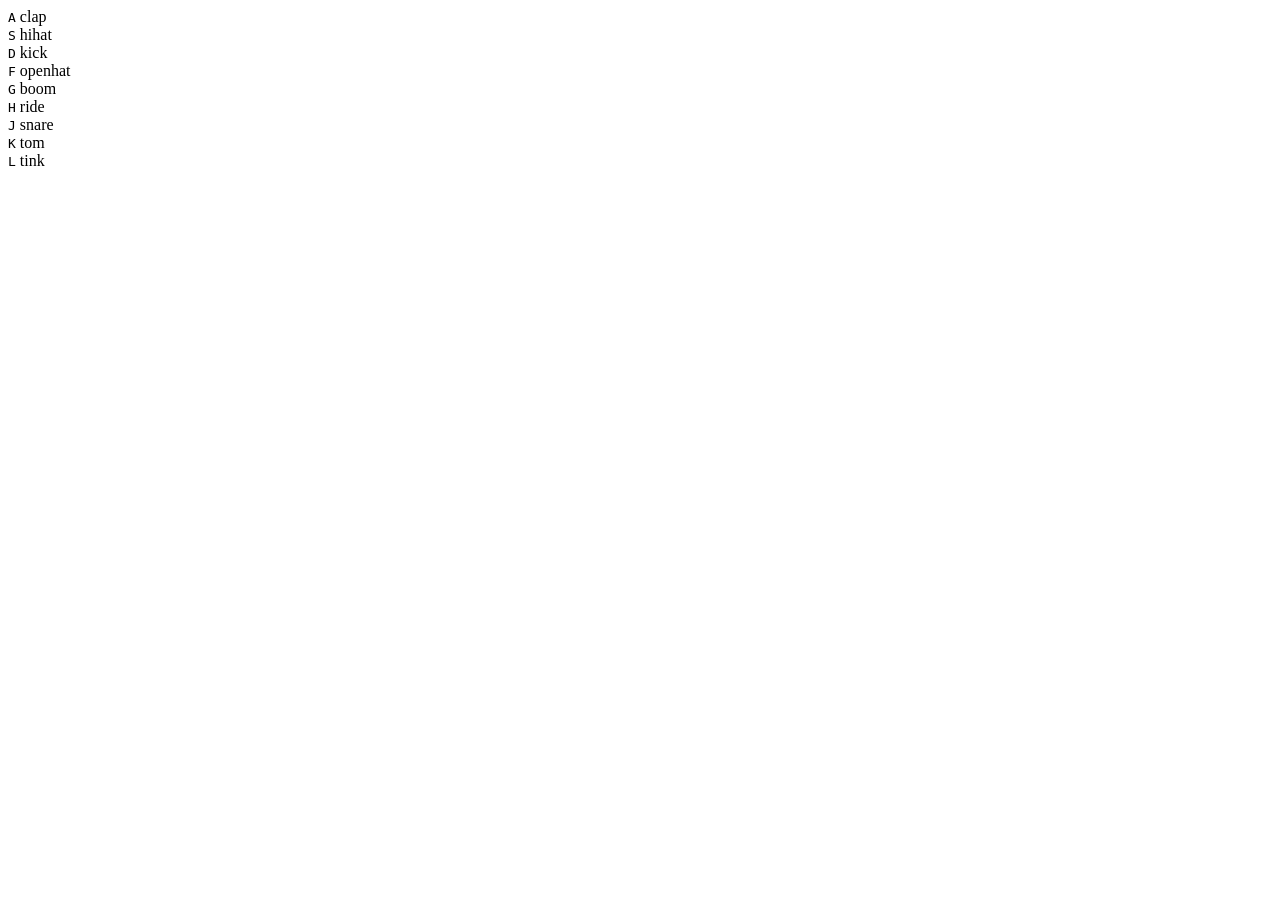
==== 01 - JavaScript Drum Kit/index.html @ a862ea58 "First commit" ====
<!DOCTYPE html>
<html lang="en">
<head>
  <meta charset="UTF-8">
  <title>JS Drum Kit</title>
  <link rel="stylesheet" href="style.css">
</head>
<body>


  <div class="keys">
    <div data-key="65" class="key">
      <kbd>A</kbd>
      <span class="sound">clap</span>
    </div>
    <div data-key="83" class="key">
      <kbd>S</kbd>
      <span class="sound">hihat</span>
    </div>
    <div data-key="68" class="key">
      <kbd>D</kbd>
      <span class="sound">kick</span>
    </div>
    <div data-key="70" class="key">
      <kbd>F</kbd>
      <span class="sound">openhat</span>
    </div>
    <div data-key="71" class="key">
      <kbd>G</kbd>
      <span class="sound">boom</span>
    </div>
    <div data-key="72" class="key">
      <kbd>H</kbd>
      <span class="sound">ride</span>
    </div>
    <div data-key="74" class="key">
      <kbd>J</kbd>
      <span class="sound">snare</span>
    </div>
    <div data-key="75" class="key">
      <kbd>K</kbd>
      <span class="sound">tom</span>
    </div>
    <div data-key="76" class="key">
      <kbd>L</kbd>
      <span class="sound">tink</span>
    </div>
  </div>

  <audio data-key="65" src="sounds/clap.wav"></audio>
  <audio data-key="83" src="sounds/hihat.wav"></audio>
  <audio data-key="68" src="sounds/kick.wav"></audio>
  <audio data-key="70" src="sounds/openhat.wav"></audio>
  <audio data-key="71" src="sounds/boom.wav"></audio>
  <audio data-key="72" src="sounds/ride.wav"></audio>
  <audio data-key="74" src="sounds/snare.wav"></audio>
  <audio data-key="75" src="sounds/tom.wav"></audio>
  <audio data-key="76" src="sounds/tink.wav"></audio>

<script>

</script>


</body>
</html>
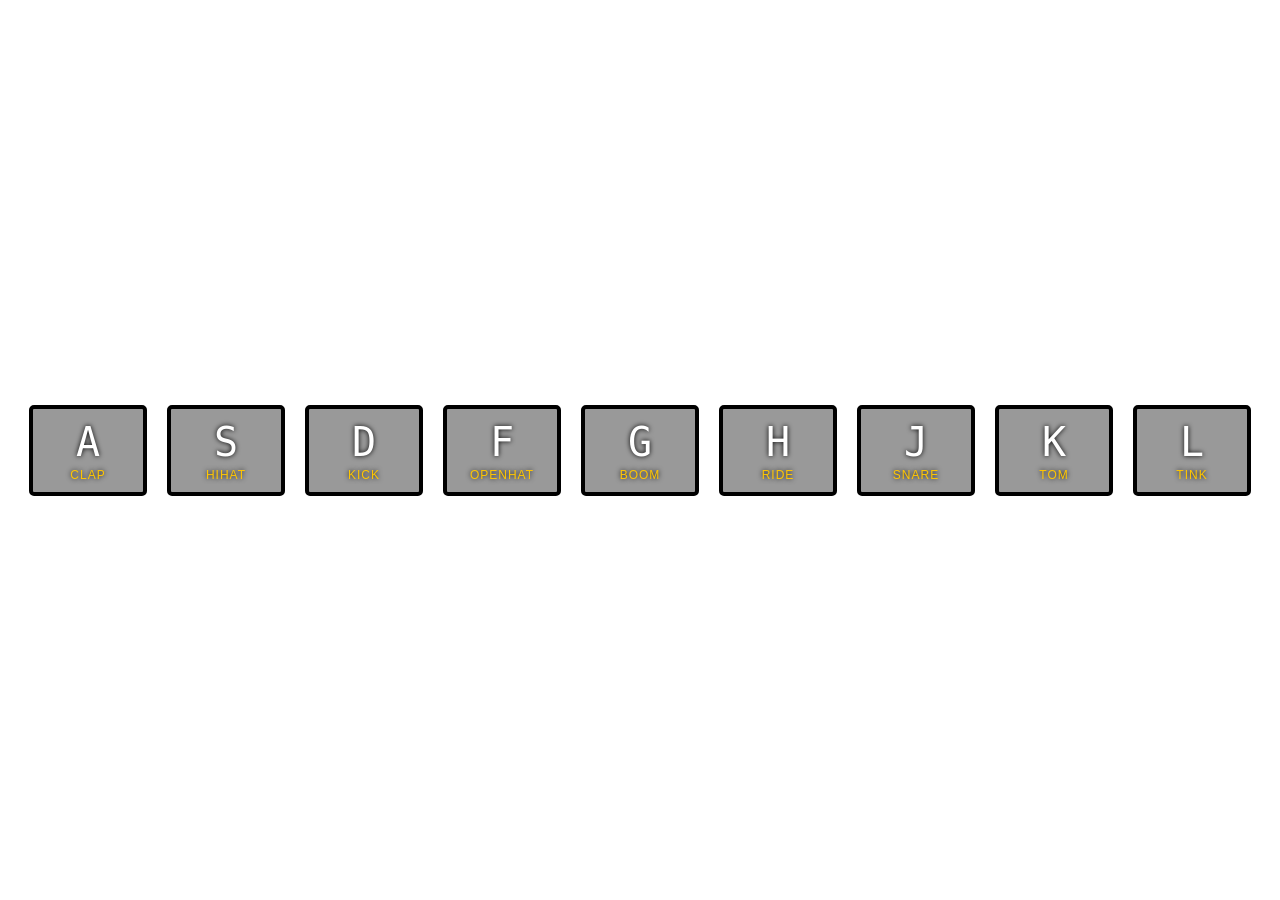
==== commit 1336e286: "01 styling" ====
--- a/01 - JavaScript Drum Kit/index.html
+++ b/01 - JavaScript Drum Kit/index.html
@@ -59,8 +59,27 @@
 
 <script>
 
+  function playSound(e) {
+    const audio = document.querySelector(`audio[data-key="${e.keyCode}"]`)
+    const key = document.querySelector(`div[data-key="${e.keyCode}"]`)
+    if (!audio) {
+      return
+    }
+    audio.currentTime = 0;
+    audio.play();
+    key.classList.add('playing');
+  };
+
+  function removeTransition(e) {
+    if (e.propertyName !== 'transform') return; //skip if not a transform
+    this.classList.remove('playing');
+  }
+
+  const keys = document.querySelectorAll('.key');
+  keys.forEach(key => key.addEventListener('transitionend', removeTransition))
+  window.addEventListener('keydown', playSound)
+
 </script>
-
 
 </body>
 </html>
--- a/01 - JavaScript Drum Kit/style.css
+++ b/01 - JavaScript Drum Kit/style.css
@@ -0,0 +1,51 @@
+
+html {
+  font-size: 10px;
+  background: url(http://i.imgur.com/b9r5sEL.jpg) bottom center;
+  background-size: cover;
+}
+body,html {
+  margin: 0;
+  padding: 0;
+  font-family: sans-serif;
+}
+
+.keys {
+  display: flex;
+  flex: 1;
+  min-height: 100vh;
+  align-items: center;
+  justify-content: center;
+}
+
+.key {
+  border: .4rem solid black;
+  border-radius: .5rem;
+  margin: 1rem;
+  font-size: 1.5rem;
+  padding: 1rem .5rem;
+  transition: all .07s ease;
+  width: 10rem;
+  text-align: center;
+  color: white;
+  background: rgba(0,0,0,0.4);
+  text-shadow: 0 0 .5rem black;
+}
+
+.playing {
+  transform: scale(1.1);
+  border-color: #ffc600;
+  box-shadow: 0 0 1rem #ffc600;
+}
+
+kbd {
+  display: block;
+  font-size: 4rem;
+}
+
+.sound {
+  font-size: 1.2rem;
+  text-transform: uppercase;
+  letter-spacing: .1rem;
+  color: #ffc600;
+}
